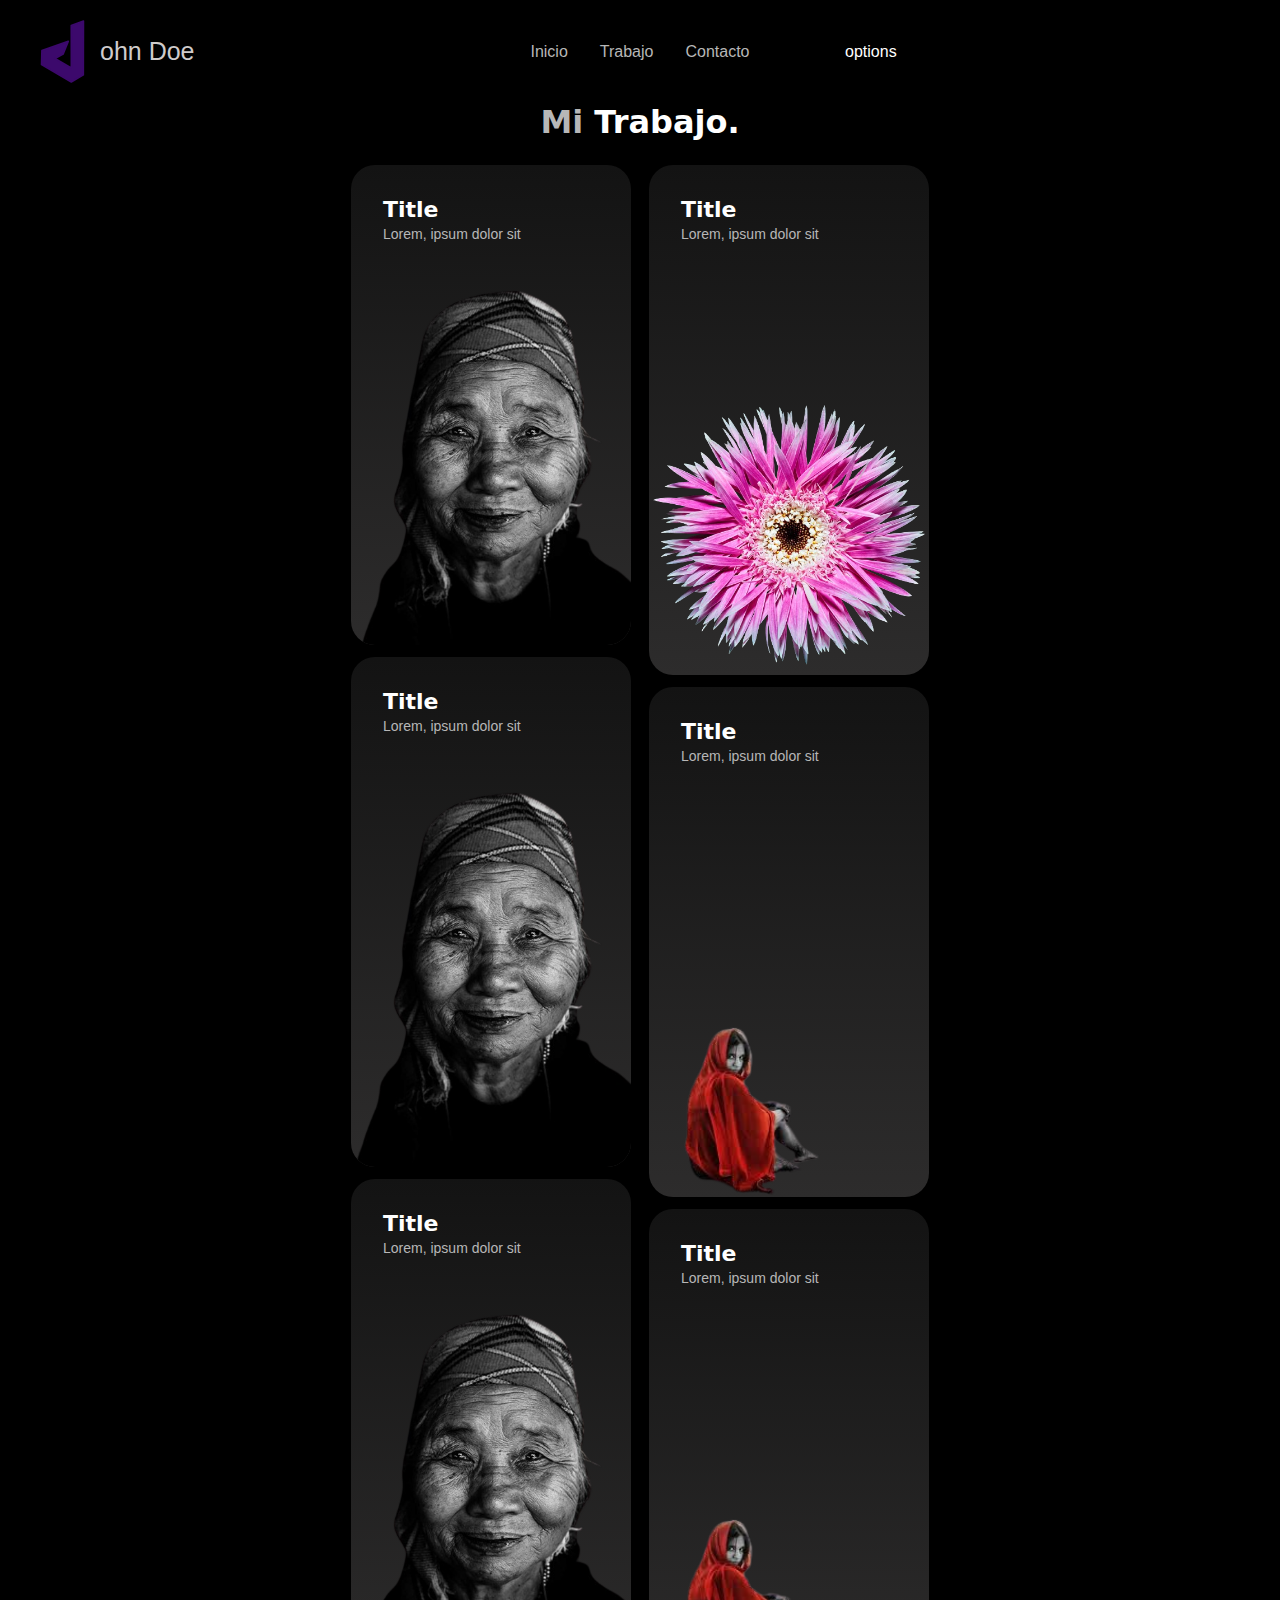
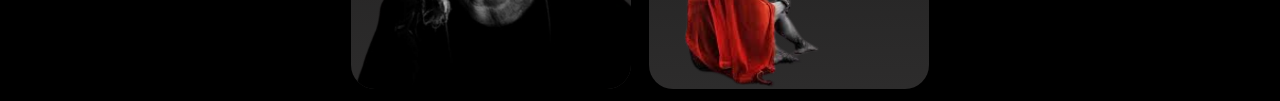
==== pages/trabajo.html @ b06458b3 "work" ====
<!DOCTYPE html>
<html lang="en">
<head>
    <meta charset="UTF-8">
    <meta name="viewport" content="width=device-width, initial-scale=1.0">
    <title>Trabajo</title>
    <link rel="stylesheet" href="../styles.css">
</head>
<body>
    <nav>
        <div class="logo-container">
            <img src="../j.svg" style="width: 75px; height: 75px;" alt="">
            <p>
                ohn Doe
            </p>
        </div>
        <div>
            <ul>
                <li><a href="">Inicio</a></li>
                <li><a href="pages/trabajo.html">Trabajo</a></li>
                <li><a href="">Contacto</a></li>
            </ul>
        </div>
        <div>
            options
        </div>
    </nav>

    <h1 class="work-title">
        <span>Mi</span>
        Trabajo.
    </h1>

    <div class="cards-container">

        <div class="left">

            <div class="left-card">
                <div>
                    <p class="card-title">Title</p>
                    <p class="card-description">Lorem, ipsum dolor sit</p>
                </div>
                <img  src="../images/frame.png" alt="">
            </div>

            <div class="left-card">
                <div>
                    <p class="card-title">Title</p>
                    <p class="card-description">Lorem, ipsum dolor sit</p>
                </div>
                <img  src="../images/frame.png" alt="">
            </div>

            <div class="left-card">
                <div>
                    <p class="card-title">Title</p>
                    <p class="card-description">Lorem, ipsum dolor sit</p>
                </div>
                <img  src="../images/frame.png" alt="">
            </div>

            
        </div>

        <div class="right">

            <div class="right-card">
                <div>
                    <p class="card-title">Title</p>
                    <p class="card-description">Lorem, ipsum dolor sit</p>
                </div>
                <img  src="../images/showimg_hhl47_full-removebg-preview.png" alt="">
            </div>


            <div class="right-card">
                <div>
                    <p class="card-title">Title</p>
                    <p class="card-description">Lorem, ipsum dolor sit</p>
                </div>
                <img  src="../images/images-removebg-preview.png" alt="">
            </div>

            <div class="right-card">
                <div>
                    <p class="card-title">Title</p>
                    <p class="card-description">Lorem, ipsum dolor sit</p>
                </div>
                <img  src="../images/images-removebg-preview.png" alt="">
            </div>
        </div>

    </div>

</body>
</html>
---- styles.css ----
@import url('https://fonts.cdnfonts.com/css/helvetica-neue-55');

*{
    background-color: #000;
    color: #fff;
    padding: 0;
    margin: 0;
    box-sizing: border-box;
    font-family: 'Helvetica Neue', sans-serif;
}

body{
    display: flex;
    flex-direction: column;
    align-items: center;
    overflow-x: hidden;
}

.card{
    width: 200px;    
    height: 270px;
    border: 1px solid gray;
    border-radius: 24px;
    margin: 15px;
    overflow: hidden;
    display: flex;
    flex-direction: column;    
    align-items: center;
    /* background-color: rgba(255, 255, 245, 0.05); */
    position: relative;
    
}

.card img{
    width: 100px;
    margin:16px 0;
}

.card img ~ p{
    margin: 12px 0  ;
}

.card *{
    z-index: 5;
}

.card button{
    width: 85%;
    border: none;
    padding: 8px 10px;
    margin-bottom: 100px;
    background-color: rgba(255, 255, 245, 0.15);
    border-radius: 8px;
    cursor: pointer;
}

img, p{
    background-color: transparent;
}
#absolute{
    position: absolute;
    width: 156px;
    height: 156px;
    background: linear-gradient(#ea1745, #791b2f);
    border-radius: 50%;   
    transform: translate(-50%, -50%);
    z-index: 1 !important;
    filter: blur(80px);
    opacity: 0;
}

#absoluteG{
    position: absolute;
    width: 156px;
    height: 156px;
    background: linear-gradient(#2ce407, #083b01);
    border-radius: 50%;   
    transform: translate(-50%, -50%);
    z-index: 1 !important;
    filter: blur(80px);
    opacity: 0;
}

#absoluteW{
    position: absolute;
    width: 156px;
    height: 156px;
    background: linear-gradient(#bb06f2, #2c0133);
    border-radius: 50%;   
    transform: translate(-50%, -50%);
    z-index: 1 !important;
    filter: blur(80px);
    opacity: 0;
}

.cards{
    display: flex;
    margin-top: 32px;
}

.gradient-text_anim {
    background: #fcadfe;
    background: linear-gradient(244.22deg, #61d3ff 4.88%, #fcadfe 40.37%, #9381f5 57.46%, #e8f0d0 87.65%, #61d3ff) 0 0 / 300% 100%;
    background-repeat: repeat-x;
    color: transparent;
    -webkit-background-clip: text;
    background-clip: text;
    font-size: 64px;
    letter-spacing: -0.03rem;
    font-family: system-ui, -apple-system, BlinkMacSystemFont, 'Segoe UI', Roboto, Oxygen, Ubuntu, Cantarell, 'Open Sans', 'Helvetica Neue', sans-serif;
    animation: gradientShift 3s infinite linear;
    font-weight: 300;
    max-width: 8em;
    text-align: center;
    line-height: 1em;
    margin-top: 48px;
}

nav{
    display: flex;
    justify-content: space-between;
    padding: 14px 40px;
    padding-inline: 25px;
    align-items: center;
    width: 100%;       
}

nav ul {
    display: flex;
    justify-content: center;
    gap: 32px;
    list-style: none;
    color: #b7b7b7;
}
nav div{
    width: 33.33%;
    
}
li a{
    text-decoration: none;
    color: #b7b7b7;
}

h1~p{
    margin-top: 24px;
    color: #b7b7b7;
    font-size: 18px;
    margin-bottom: 48px;
}

p~button{
    border: none;
    background-color: #dbd6dd;
    color: #000;
    padding: 12px 64px;
    font-size: 20px;
    border-radius: 12px;
    cursor: pointer;
    transition: all 1s;
}
p~button:hover{
    background-color: #fff;
    transition: all 1s;
}
.logo-container{
    display: flex;
    align-items: center;
}

nav p{
    font-size: 25px;
    color: #cfcbcb;
}

.work-title{
    font-family: system-ui, -apple-system, BlinkMacSystemFont, 'Segoe UI', Roboto, Oxygen, Ubuntu, Cantarell, 'Open Sans', 'Helvetica Neue', sans-serif;
}
.work-title span{
    font-family: system-ui, -apple-system, BlinkMacSystemFont, 'Segoe UI', Roboto, Oxygen, Ubuntu, Cantarell, 'Open Sans', 'Helvetica Neue', sans-serif;
    color: #b7b7b7;
}

.left-card, .right-card{
    width: 280px;
    overflow: hidden;    
    border-radius: 24px;
    background: linear-gradient(to bottom, #131313, #2d2c2c);
    margin-bottom: 12px;
    display: flex;
    flex-direction: column;
    justify-content: space-between;
}

.left-card div, .right-card div{
    background-color: transparent;
}

.left .left-card:nth-child(1){
    height: 480px !important;
}

.left-card, .right-card{
    height: 510px;
}

.right .right-card:nth-child(3){
    height: 480px !important;
}

.cards-container{
    display: flex;
    gap: 18px;
    margin-top: 24px;
}



.cards-container img{
    width: 100%;
}
.card-title{
    font-size: 22px;
    margin-left: 32px;
    margin-top: 32px;
    font-family: system-ui, -apple-system, BlinkMacSystemFont, 'Segoe UI', Roboto, Oxygen, Ubuntu, Cantarell, 'Open Sans', 'Helvetica Neue', sans-serif;
    font-weight: 700;
}

.card-description{
    font-size: 14px;
    color: #b7b7b7;
    margin-left: 32px;
    margin-top: 4px;

}

@keyframes gradientShift {
    0% {
        background-position: 0 0;
    }
    100% {
        background-position: 100% 0;
    }
}
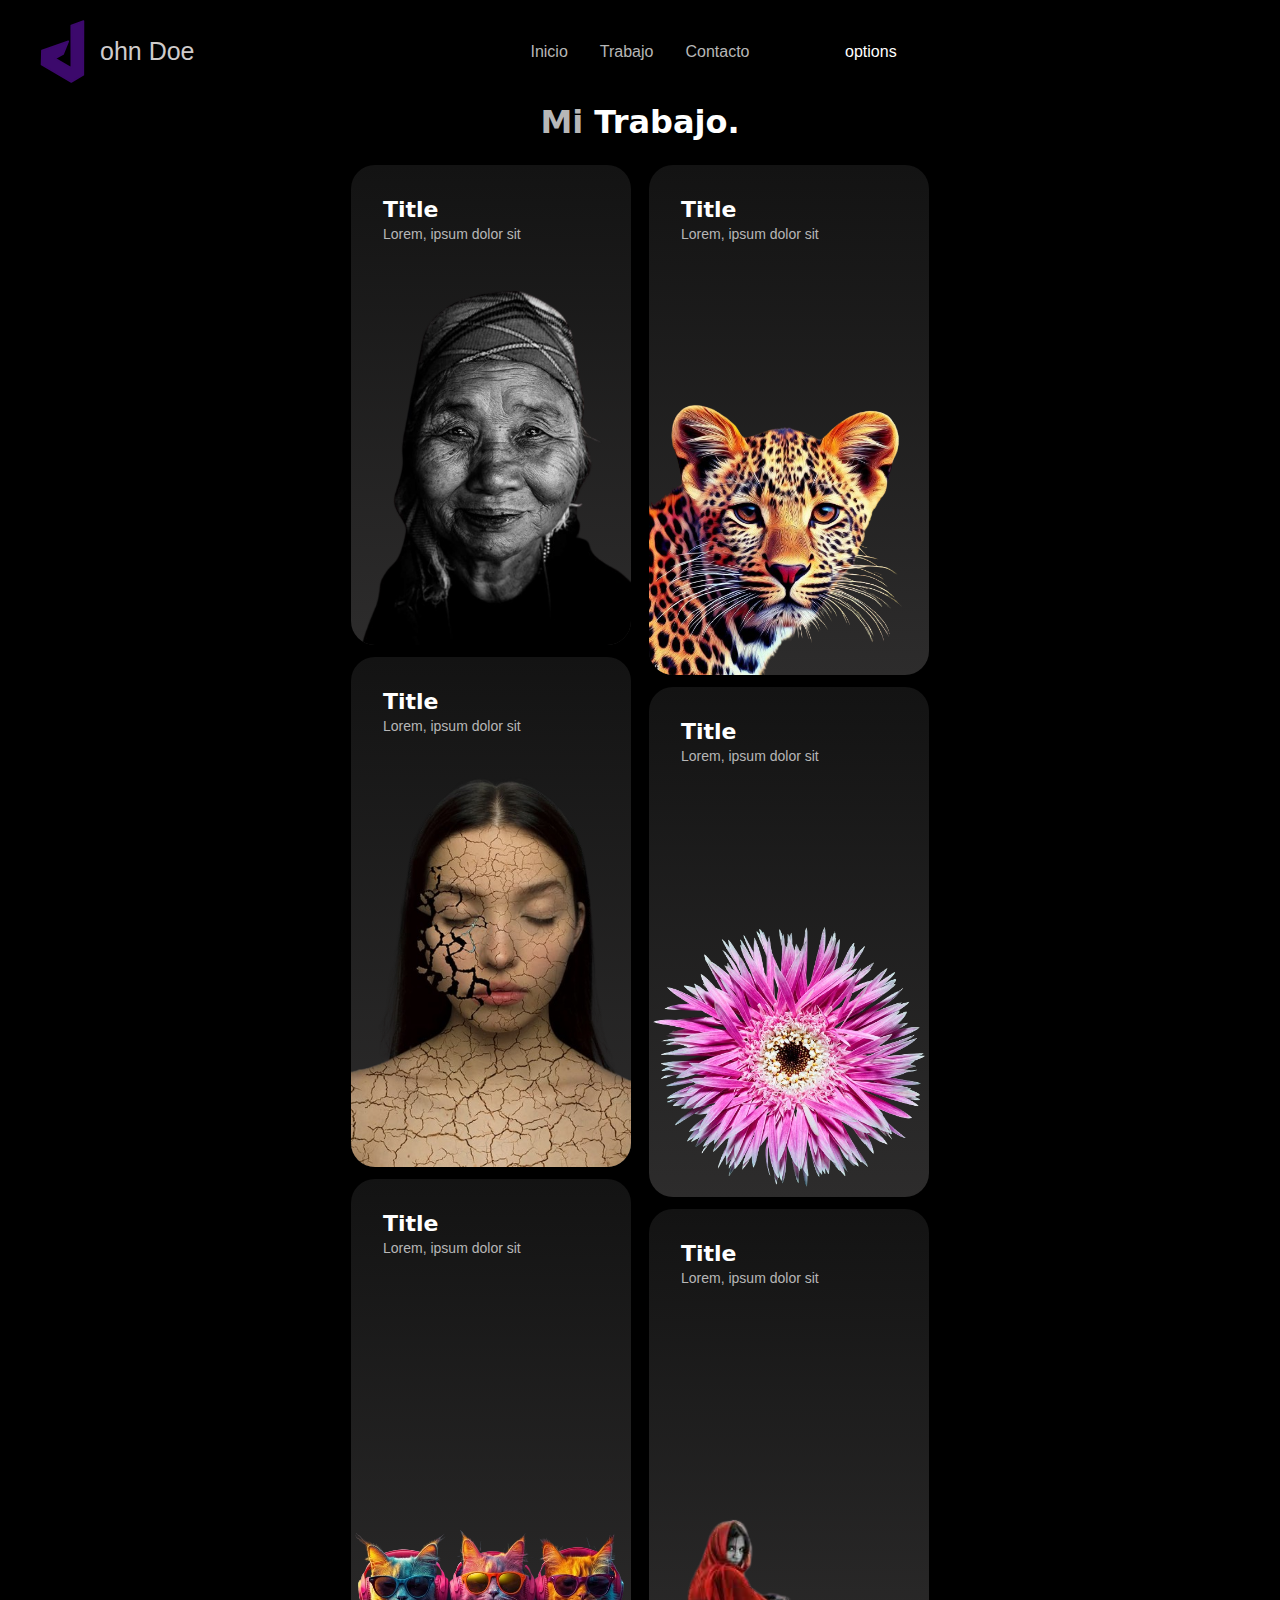
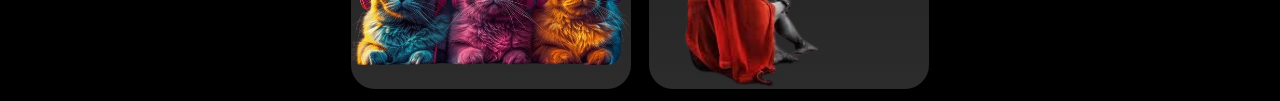
==== commit c2f62a4a: "photos" ====
--- a/pages/trabajo.html
+++ b/pages/trabajo.html
@@ -48,7 +48,7 @@
                     <p class="card-title">Title</p>
                     <p class="card-description">Lorem, ipsum dolor sit</p>
                 </div>
-                <img  src="../images/frame.png" alt="">
+                <img  src="../images/farkasbarbara_krnyezetv_delem_2-removebg-preview.png" alt="">
             </div>
 
             <div class="left-card">
@@ -56,7 +56,7 @@
                     <p class="card-title">Title</p>
                     <p class="card-description">Lorem, ipsum dolor sit</p>
                 </div>
-                <img  src="../images/frame.png" alt="">
+                <img  src="../images/360_F_799065287_3WUby4A8keRRoEOYnFOqMjHhftYYZ8rh-removebg-preview.png" alt="">
             </div>
 
             
@@ -69,7 +69,7 @@
                     <p class="card-title">Title</p>
                     <p class="card-description">Lorem, ipsum dolor sit</p>
                 </div>
-                <img  src="../images/showimg_hhl47_full-removebg-preview.png" alt="">
+                <img  src="../images/past_ce3b8ebd-a054-4289-a107-7388f5ae3143_2048x-removebg-preview.png" alt="">
             </div>
 
 
@@ -78,7 +78,7 @@
                     <p class="card-title">Title</p>
                     <p class="card-description">Lorem, ipsum dolor sit</p>
                 </div>
-                <img  src="../images/images-removebg-preview.png" alt="">
+                <img  src="../images/showimg_hhl47_full-removebg-preview.png" alt="">
             </div>
 
             <div class="right-card">
--- a/styles.css
+++ b/styles.css
@@ -207,6 +207,8 @@
     height: 480px !important;
 }
 
+
+
 .cards-container{
     display: flex;
     gap: 18px;
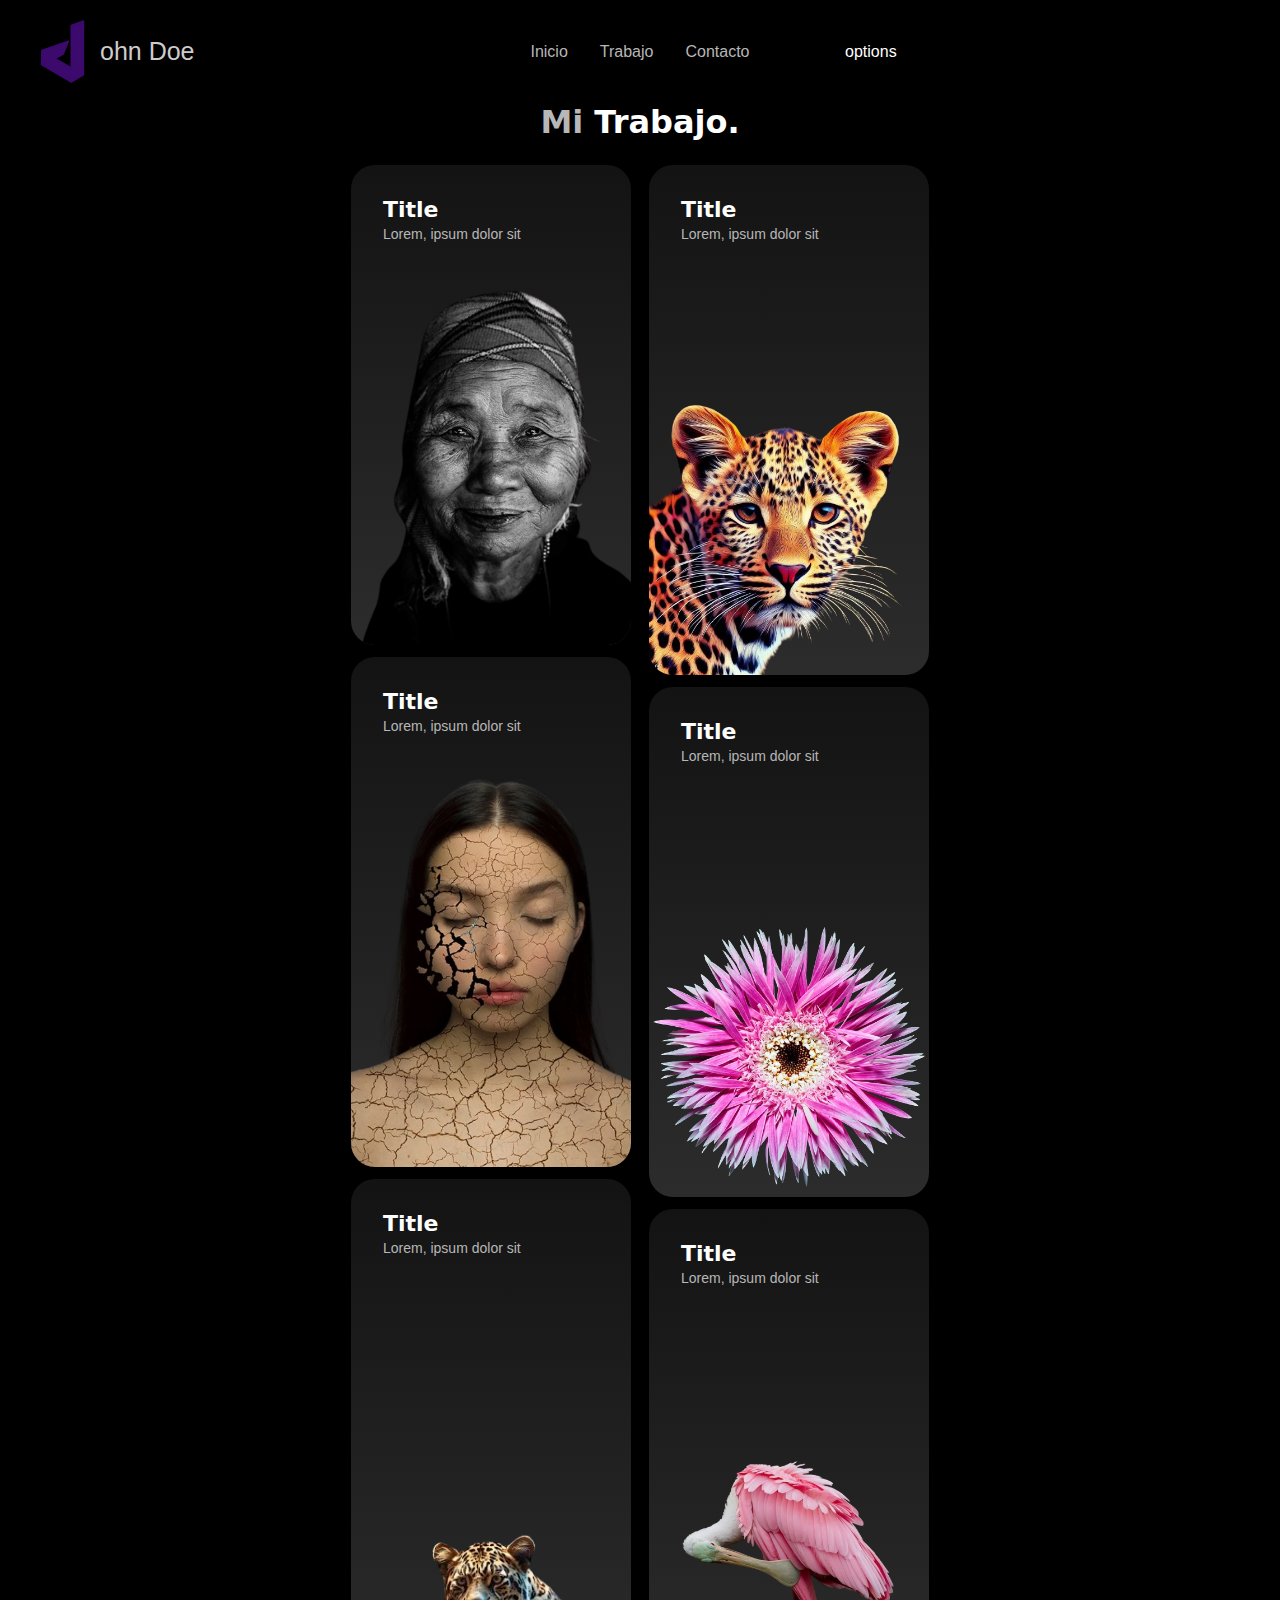
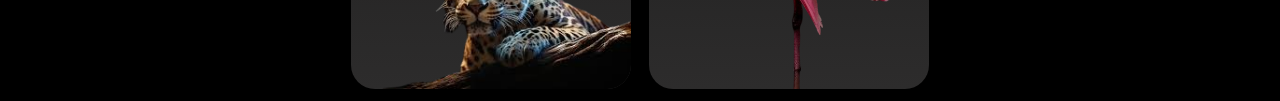
==== commit 37ff26bd: "photos" ====
--- a/pages/trabajo.html
+++ b/pages/trabajo.html
@@ -56,7 +56,7 @@
                     <p class="card-title">Title</p>
                     <p class="card-description">Lorem, ipsum dolor sit</p>
                 </div>
-                <img  src="../images/360_F_799065287_3WUby4A8keRRoEOYnFOqMjHhftYYZ8rh-removebg-preview.png" alt="">
+                <img  src="../images/leopard.png" alt="">
             </div>
 
             
@@ -86,7 +86,7 @@
                     <p class="card-title">Title</p>
                     <p class="card-description">Lorem, ipsum dolor sit</p>
                 </div>
-                <img  src="../images/images-removebg-preview.png" alt="">
+                <img  src="../images/il_570xN.2488789554_pwmt-removebg-preview.png" alt="">
             </div>
         </div>
 
